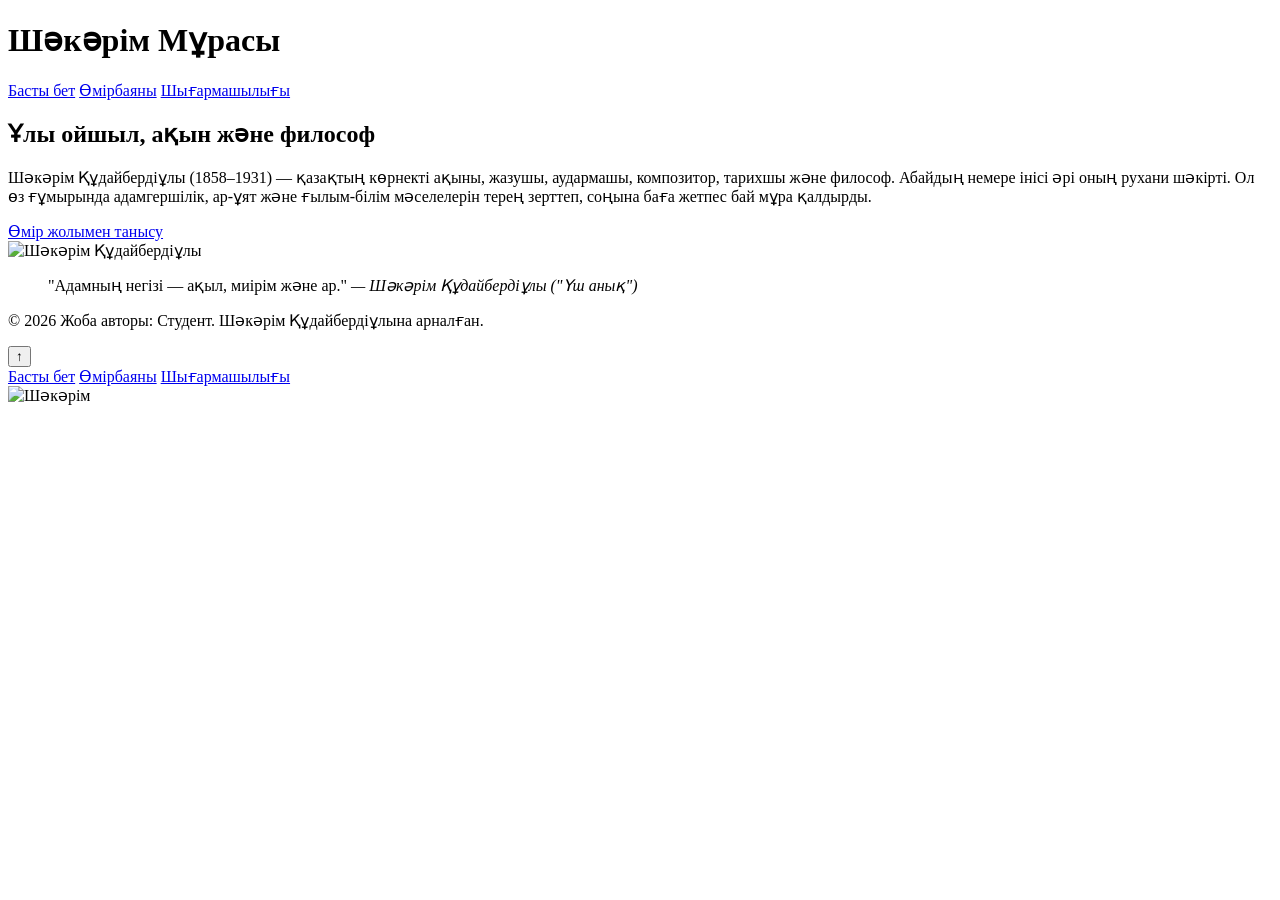
==== index.html @ 611aecaa "сақтадым" ====
<!DOCTYPE html>
<html lang="kk">
<head>
    <meta charset="UTF-8">
    <meta name="viewport" content="width=device-width, initial-scale=1.0">
    <title>Шәкәрім Құдайбердіұлы</title>
    <!-- Жұмсақ әрі оқуға жеңіл Google қаріптері -->
    <link href="https://fonts.googleapis.com/css2?family=Lora:ital,wght@0,400;0,600;1,400&family=Nunito:wght@300;400;600&display=swap" rel="stylesheet">
    <link rel="stylesheet" href="css/style.css">
</head>
<body>
    <header>
        <div class="container">
            <h1 class="logo">Шәкәрім Мұрасы</h1>
            <nav>
                <a href="index.html" class="active">Басты бет</a>
                <a href="about.html">Өмірбаяны</a>
                <a href="works.html">Шығармашылығы</a>
            </nav>
        </div>
    </header>

    <main class="container">
        <section class="hero">
            <div class="hero-text">
                <h2>Ұлы ойшыл, ақын және философ</h2>
                <p>Шәкәрім Құдайбердіұлы (1858–1931) — қазақтың көрнекті ақыны, жазушы, аудармашы, композитор, тарихшы және философ. Абайдың немере інісі әрі оның рухани шәкірті. Ол өз ғұмырында адамгершілік, ар-ұят және ғылым-білім мәселелерін терең зерттеп, соңына баға жетпес бай мұра қалдырды.</p>
                <a href="about.html" class="btn">Өмір жолымен танысу</a>
            </div>
            <!-- Суретіңізді images папкасына салып, жолын көрсетіңіз. CSS оны автоматты түрде ақ-қара етеді -->
            <img src="images/shakarim-main.jpg" alt="Шәкәрім Құдайбердіұлы" class="rounded-img hero-img">
        </section>

        <section class="quote-section">
            <blockquote>
                "Адамның негізі — ақыл, миірім және ар."
                <cite>— Шәкәрім Құдайбердіұлы ("Үш анық")</cite>
            </blockquote>
        </section>
    </main>

    <footer>
        <div class="container">
            <p>© 2026 Жоба авторы: Студент. Шәкәрім Құдайбердіұлына арналған.</p>
        </div>
    </footer>

    <button id="scrollToTopBtn" title="Жоғарыға көтерілу">↑</button>
    <script src="js/script.js"></script>
</body>
</html>
<nav>
    <a href="index.html">Басты бет</a>
    <a href="about.html">Өмірбаяны</a>
    <a href="works.html">Шығармашылығы</a>
</nav>
<img src="images/shakarim-main.jpg" alt="Шәкәрім">
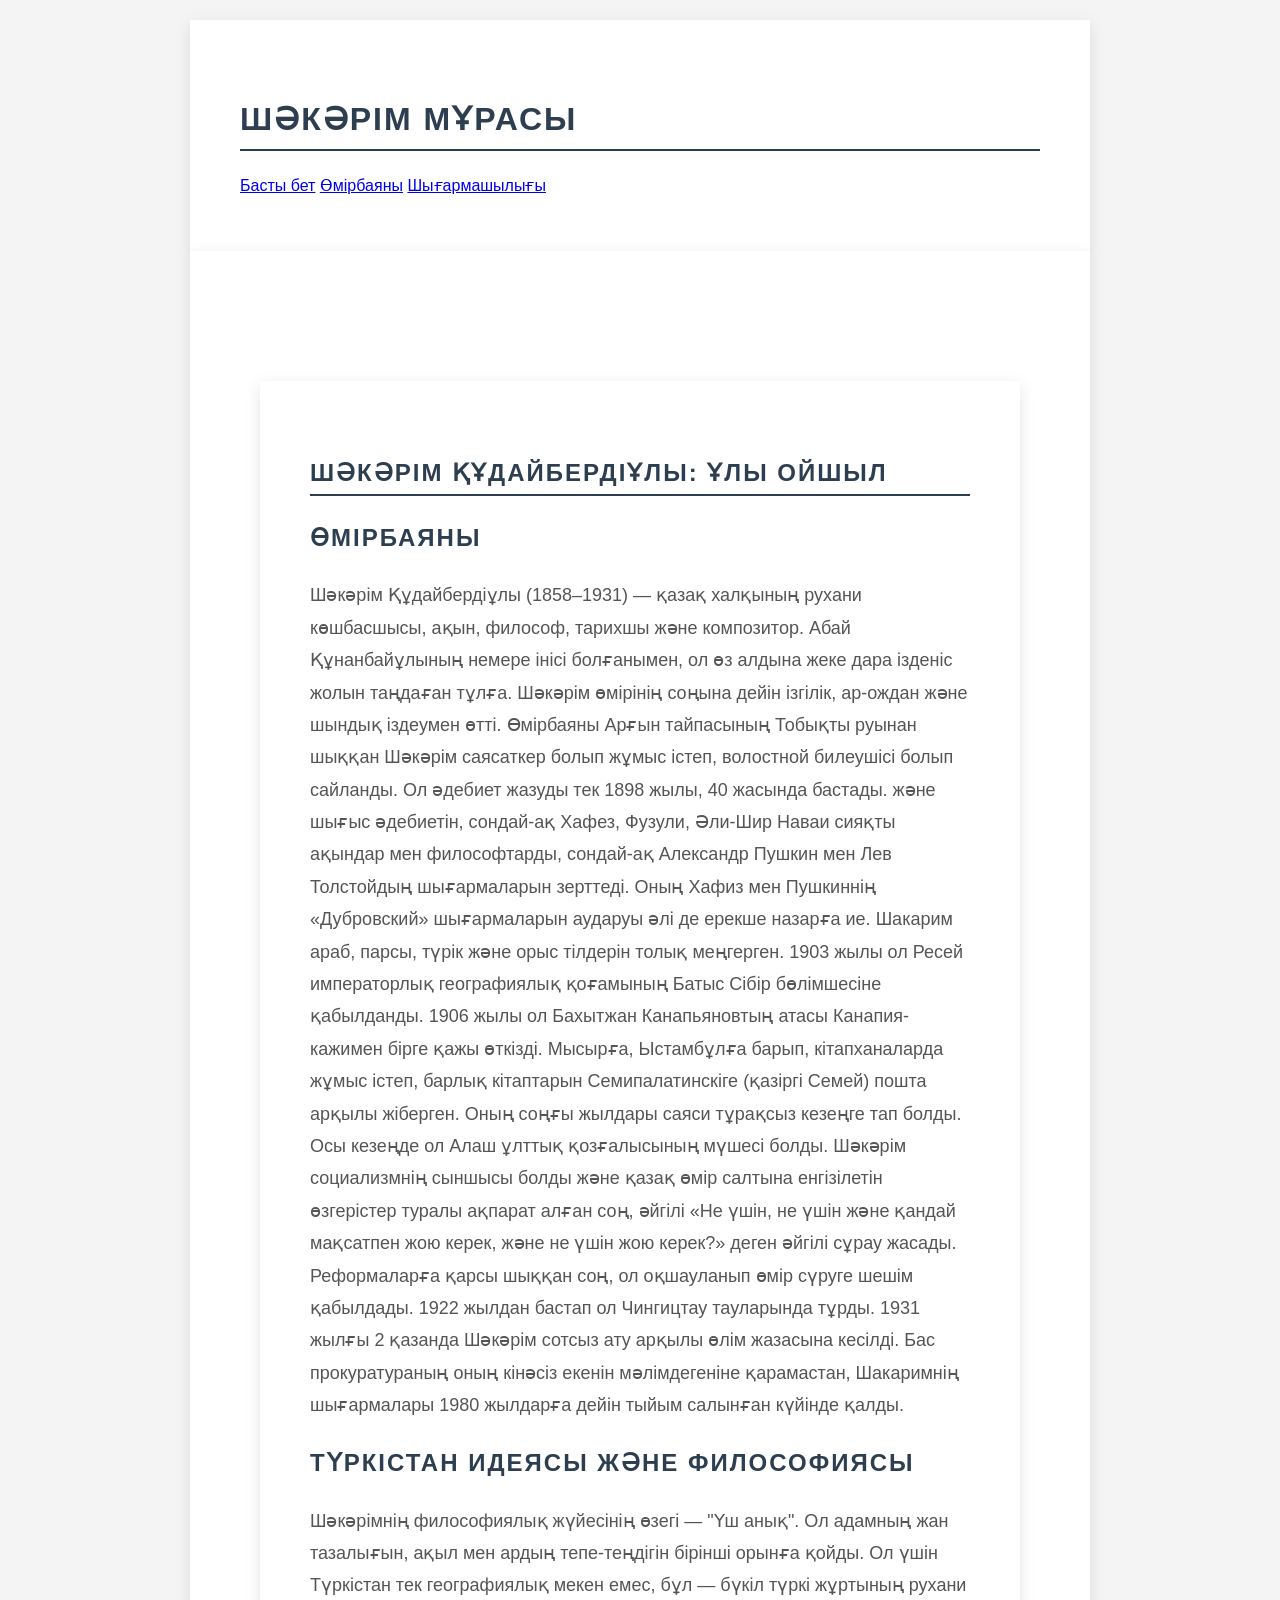
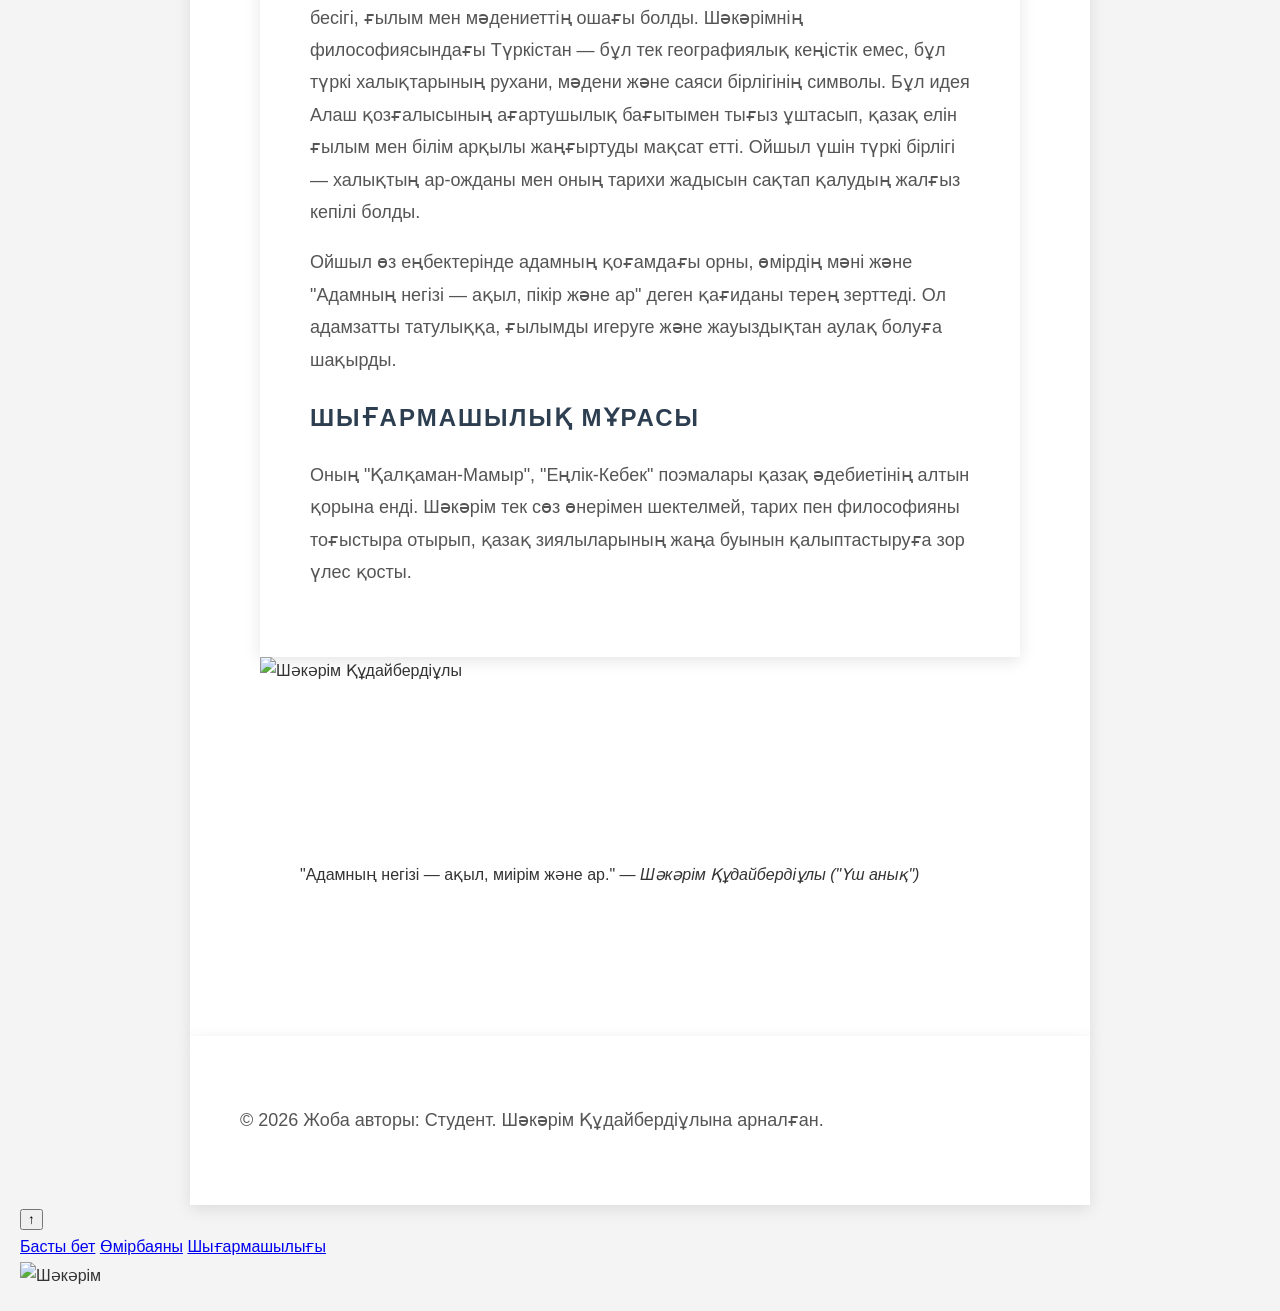
==== commit 85171232: "Толық мәтіндер мен Түркістан идеясы қосылды" ====
--- a/index.html
+++ b/index.html
@@ -1,6 +1,7 @@
 <!DOCTYPE html>
 <html lang="kk">
 <head>
+    <link rel="stylesheet" href="style.css">
     <meta charset="UTF-8">
     <meta name="viewport" content="width=device-width, initial-scale=1.0">
     <title>Шәкәрім Құдайбердіұлы</title>
@@ -23,9 +24,33 @@
     <main class="container">
         <section class="hero">
             <div class="hero-text">
-                <h2>Ұлы ойшыл, ақын және философ</h2>
-                <p>Шәкәрім Құдайбердіұлы (1858–1931) — қазақтың көрнекті ақыны, жазушы, аудармашы, композитор, тарихшы және философ. Абайдың немере інісі әрі оның рухани шәкірті. Ол өз ғұмырында адамгершілік, ар-ұят және ғылым-білім мәселелерін терең зерттеп, соңына баға жетпес бай мұра қалдырды.</p>
-                <a href="about.html" class="btn">Өмір жолымен танысу</a>
+                <!DOCTYPE html>
+<html lang="kk">
+<head>
+    <meta charset="UTF-8">
+    <title>Шәкәрім Құдайбердіұлы</title>
+    <link rel="stylesheet" href="style.css">
+</head>
+<body>
+    <div class="container">
+        <h1>Шәкәрім Құдайбердіұлы: Ұлы ойшыл</h1>
+        
+        <h2>Өмірбаяны</h2>
+        <p>Шәкәрім Құдайбердіұлы (1858–1931) — қазақ халқының рухани көшбасшысы, ақын, философ, тарихшы және композитор. Абай Құнанбайұлының немере інісі болғанымен, ол өз алдына жеке дара ізденіс жолын таңдаған тұлға. Шәкәрім өмірінің соңына дейін ізгілік, ар-ождан және шындық іздеумен өтті. Өмірбаяны
+Арғын тайпасының Тобықты руынан шыққан Шәкәрім саясаткер болып жұмыс істеп, волостной билеушісі болып сайланды. Ол әдебиет жазуды тек 1898 жылы, 40 жасында бастады. және шығыс әдебиетін, сондай-ақ Хафез, Фузули, Әли-Шир Наваи сияқты ақындар мен философтарды, сондай-ақ Александр Пушкин мен Лев Толстойдың шығармаларын зерттеді. Оның Хафиз мен Пушкиннің «Дубровский» шығармаларын аударуы әлі де ерекше назарға ие. Шакарим араб, парсы, түрік және орыс тілдерін толық меңгерген. 1903 жылы ол Ресей императорлық географиялық қоғамының Батыс Сібір бөлімшесіне қабылданды.
+1906 жылы ол Бахытжан Канапьяновтың атасы Канапия-кажимен бірге қажы өткізді. Мысырға, Ыстамбұлға барып, кітапханаларда жұмыс істеп, барлық кітаптарын Семипалатинскіге (қазіргі Семей) пошта арқылы жіберген. Оның соңғы жылдары саяси тұрақсыз кезеңге тап болды. Осы кезеңде ол Алаш ұлттық қозғалысының мүшесі болды.
+Шәкәрім социализмнің сыншысы болды және қазақ өмір салтына енгізілетін өзгерістер туралы ақпарат алған соң, әйгілі «Не үшін, не үшін және қандай мақсатпен жою керек, және не үшін жою керек?» деген әйгілі сұрау жасады. Реформаларға қарсы шыққан соң, ол оқшауланып өмір сүруге шешім қабылдады. 1922 жылдан бастап ол Чингицтау тауларында тұрды.
+1931 жылғы 2 қазанда Шәкәрім сотсыз ату арқылы өлім жазасына кесілді. Бас прокуратураның оның кінәсіз екенін мәлімдегеніне қарамастан, Шакаримнің шығармалары 1980 жылдарға дейін тыйым салынған күйінде қалды. </p>
+        
+        <h2>Түркістан идеясы және философиясы</h2>
+        <p>Шәкәрімнің философиялық жүйесінің өзегі — "Үш анық". Ол адамның жан тазалығын, ақыл мен ардың тепе-теңдігін бірінші орынға қойды. Ол үшін Түркістан тек географиялық мекен емес, бұл — бүкіл түркі жұртының рухани бесігі, ғылым мен мәдениеттің ошағы болды. Шәкәрімнің философиясындағы Түркістан — бұл тек географиялық кеңістік емес, бұл түркі халықтарының рухани, мәдени және саяси бірлігінің символы. Бұл идея Алаш қозғалысының ағартушылық бағытымен тығыз ұштасып, қазақ елін ғылым мен білім арқылы жаңғыртуды мақсат етті. Ойшыл үшін түркі бірлігі — халықтың ар-ожданы мен оның тарихи жадысын сақтап қалудың жалғыз кепілі болды.</p>
+        <p>Ойшыл өз еңбектерінде адамның қоғамдағы орны, өмірдің мәні және "Адамның негізі — ақыл, пікір және ар" деген қағиданы терең зерттеді. Ол адамзатты татулыққа, ғылымды игеруге және жауыздықтан аулақ болуға шақырды.</p>
+
+        <h2>Шығармашылық мұрасы</h2>
+        <p>Оның "Қалқаман-Мамыр", "Еңлік-Кебек" поэмалары қазақ әдебиетінің алтын қорына енді. Шәкәрім тек сөз өнерімен шектелмей, тарих пен философияны тоғыстыра отырып, қазақ зиялыларының жаңа буынын қалыптастыруға зор үлес қосты.</p>
+    </div>
+</body>
+</html>
             </div>
             <!-- Суретіңізді images папкасына салып, жолын көрсетіңіз. CSS оны автоматты түрде ақ-қара етеді -->
             <img src="images/shakarim-main.jpg" alt="Шәкәрім Құдайбердіұлы" class="rounded-img hero-img">
@@ -54,4 +79,5 @@
     <a href="about.html">Өмірбаяны</a>
     <a href="works.html">Шығармашылығы</a>
 </nav>
-<img src="images/shakarim-main.jpg" alt="Шәкәрім">+<img src="images/shakarim-main.jpg" alt="Шәкәрім">
+<link rel="stylesheet" href="style.css">
--- a/style.css
+++ b/style.css
@@ -0,0 +1,35 @@
+/* Фонды ақшыл-сұр немесе крем түсінде жасау */
+body {
+    background-color: #fdfdfd; 
+    color: #333;
+    font-family: 'Segoe UI', Tahoma, sans-serif;
+    line-height: 1.8;
+}
+
+/* Блоктарға арналған стиль */
+section {
+    padding: 80px 20px;
+    max-width: 900px;
+    margin: auto;
+}
+
+h1, h2 {
+    color: #2c3e50;
+    text-transform: uppercase;
+    letter-spacing: 2px;
+}
+body {
+    font-family: 'Helvetica Neue', Arial, sans-serif;
+    background-color: #f4f4f4;
+    margin: 0;
+    padding: 20px;
+}
+.container {
+    max-width: 800px;
+    margin: auto;
+    background: #fff;
+    padding: 50px;
+    box-shadow: 0 4px 15px rgba(0,0,0,0.1);
+}
+h1 { color: #2c3e50; border-bottom: 2px solid #2c3e50; }
+p { font-size: 18px; color: #555; }
--- a/style.css
+++ b/style.css
@@ -0,0 +1,35 @@
+/* Фонды ақшыл-сұр немесе крем түсінде жасау */
+body {
+    background-color: #fdfdfd; 
+    color: #333;
+    font-family: 'Segoe UI', Tahoma, sans-serif;
+    line-height: 1.8;
+}
+
+/* Блоктарға арналған стиль */
+section {
+    padding: 80px 20px;
+    max-width: 900px;
+    margin: auto;
+}
+
+h1, h2 {
+    color: #2c3e50;
+    text-transform: uppercase;
+    letter-spacing: 2px;
+}
+body {
+    font-family: 'Helvetica Neue', Arial, sans-serif;
+    background-color: #f4f4f4;
+    margin: 0;
+    padding: 20px;
+}
+.container {
+    max-width: 800px;
+    margin: auto;
+    background: #fff;
+    padding: 50px;
+    box-shadow: 0 4px 15px rgba(0,0,0,0.1);
+}
+h1 { color: #2c3e50; border-bottom: 2px solid #2c3e50; }
+p { font-size: 18px; color: #555; }
--- a/style.css
+++ b/style.css
@@ -0,0 +1,35 @@
+/* Фонды ақшыл-сұр немесе крем түсінде жасау */
+body {
+    background-color: #fdfdfd; 
+    color: #333;
+    font-family: 'Segoe UI', Tahoma, sans-serif;
+    line-height: 1.8;
+}
+
+/* Блоктарға арналған стиль */
+section {
+    padding: 80px 20px;
+    max-width: 900px;
+    margin: auto;
+}
+
+h1, h2 {
+    color: #2c3e50;
+    text-transform: uppercase;
+    letter-spacing: 2px;
+}
+body {
+    font-family: 'Helvetica Neue', Arial, sans-serif;
+    background-color: #f4f4f4;
+    margin: 0;
+    padding: 20px;
+}
+.container {
+    max-width: 800px;
+    margin: auto;
+    background: #fff;
+    padding: 50px;
+    box-shadow: 0 4px 15px rgba(0,0,0,0.1);
+}
+h1 { color: #2c3e50; border-bottom: 2px solid #2c3e50; }
+p { font-size: 18px; color: #555; }
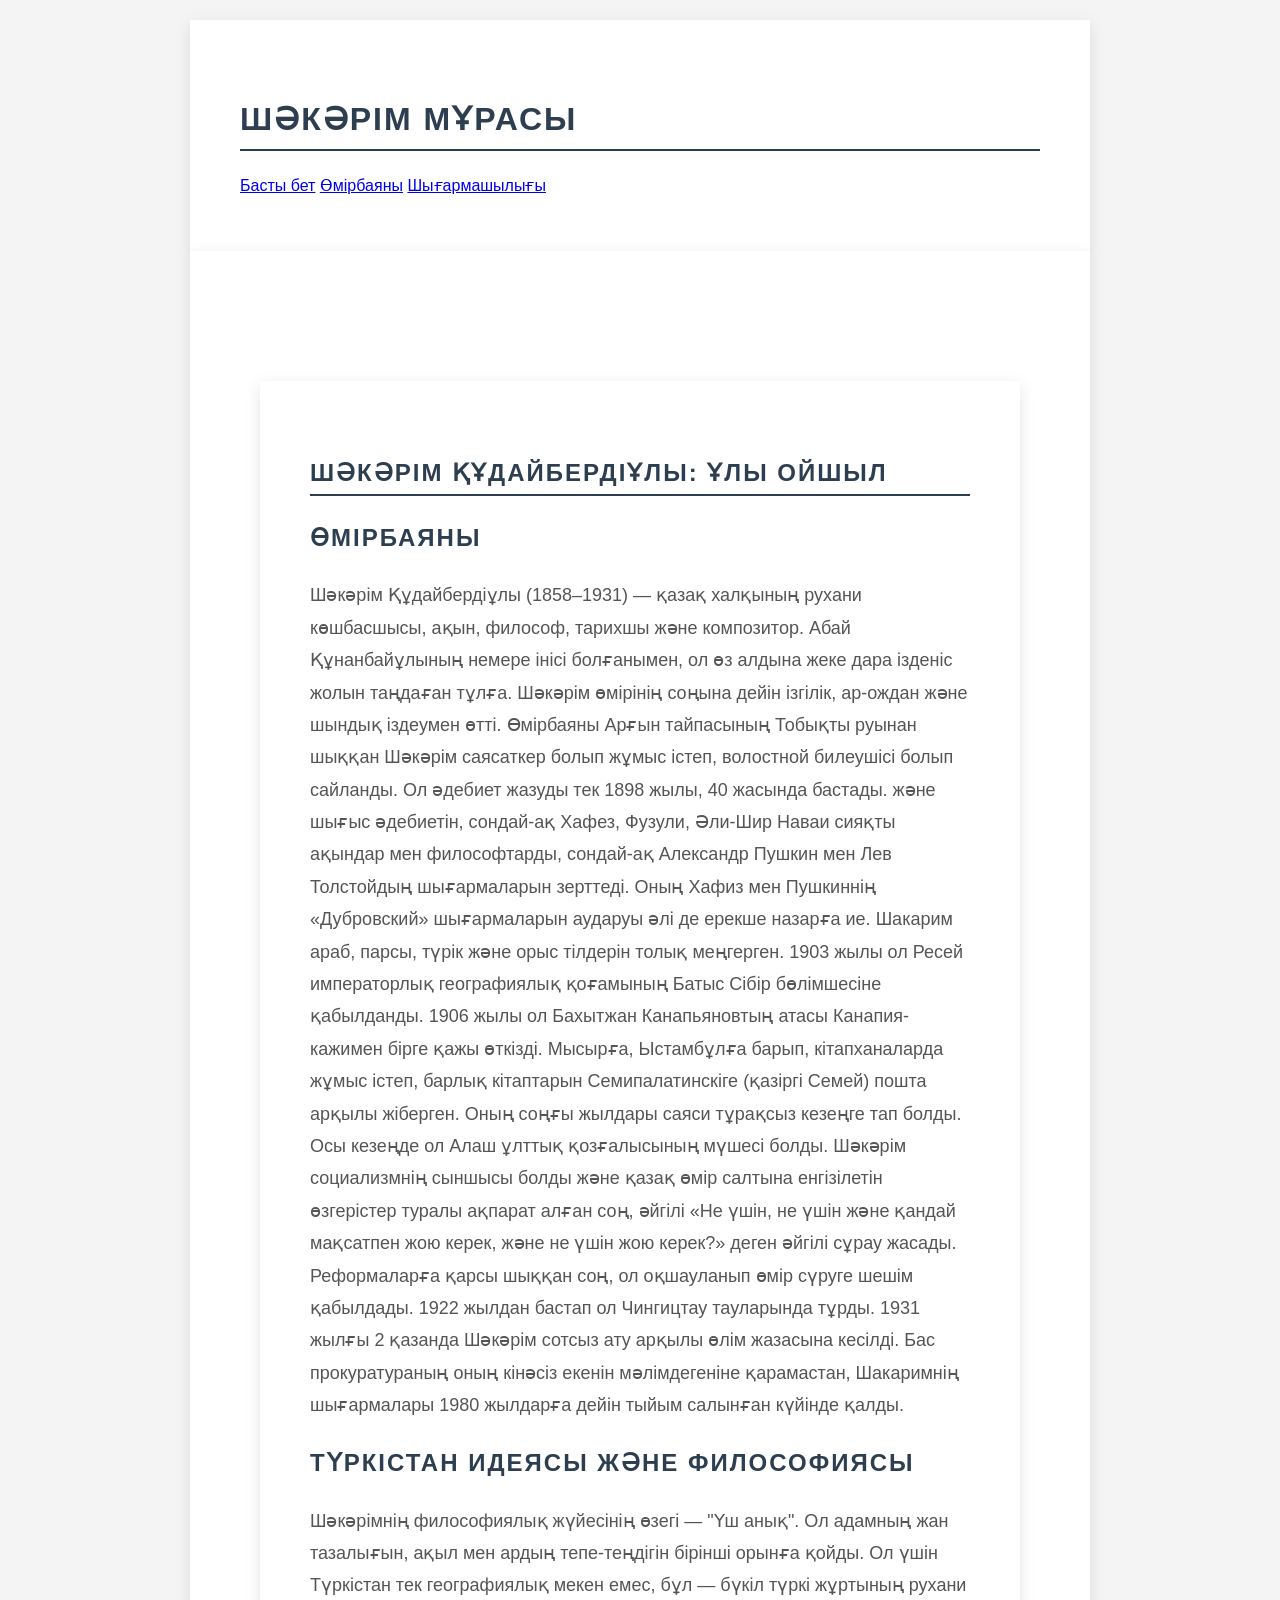
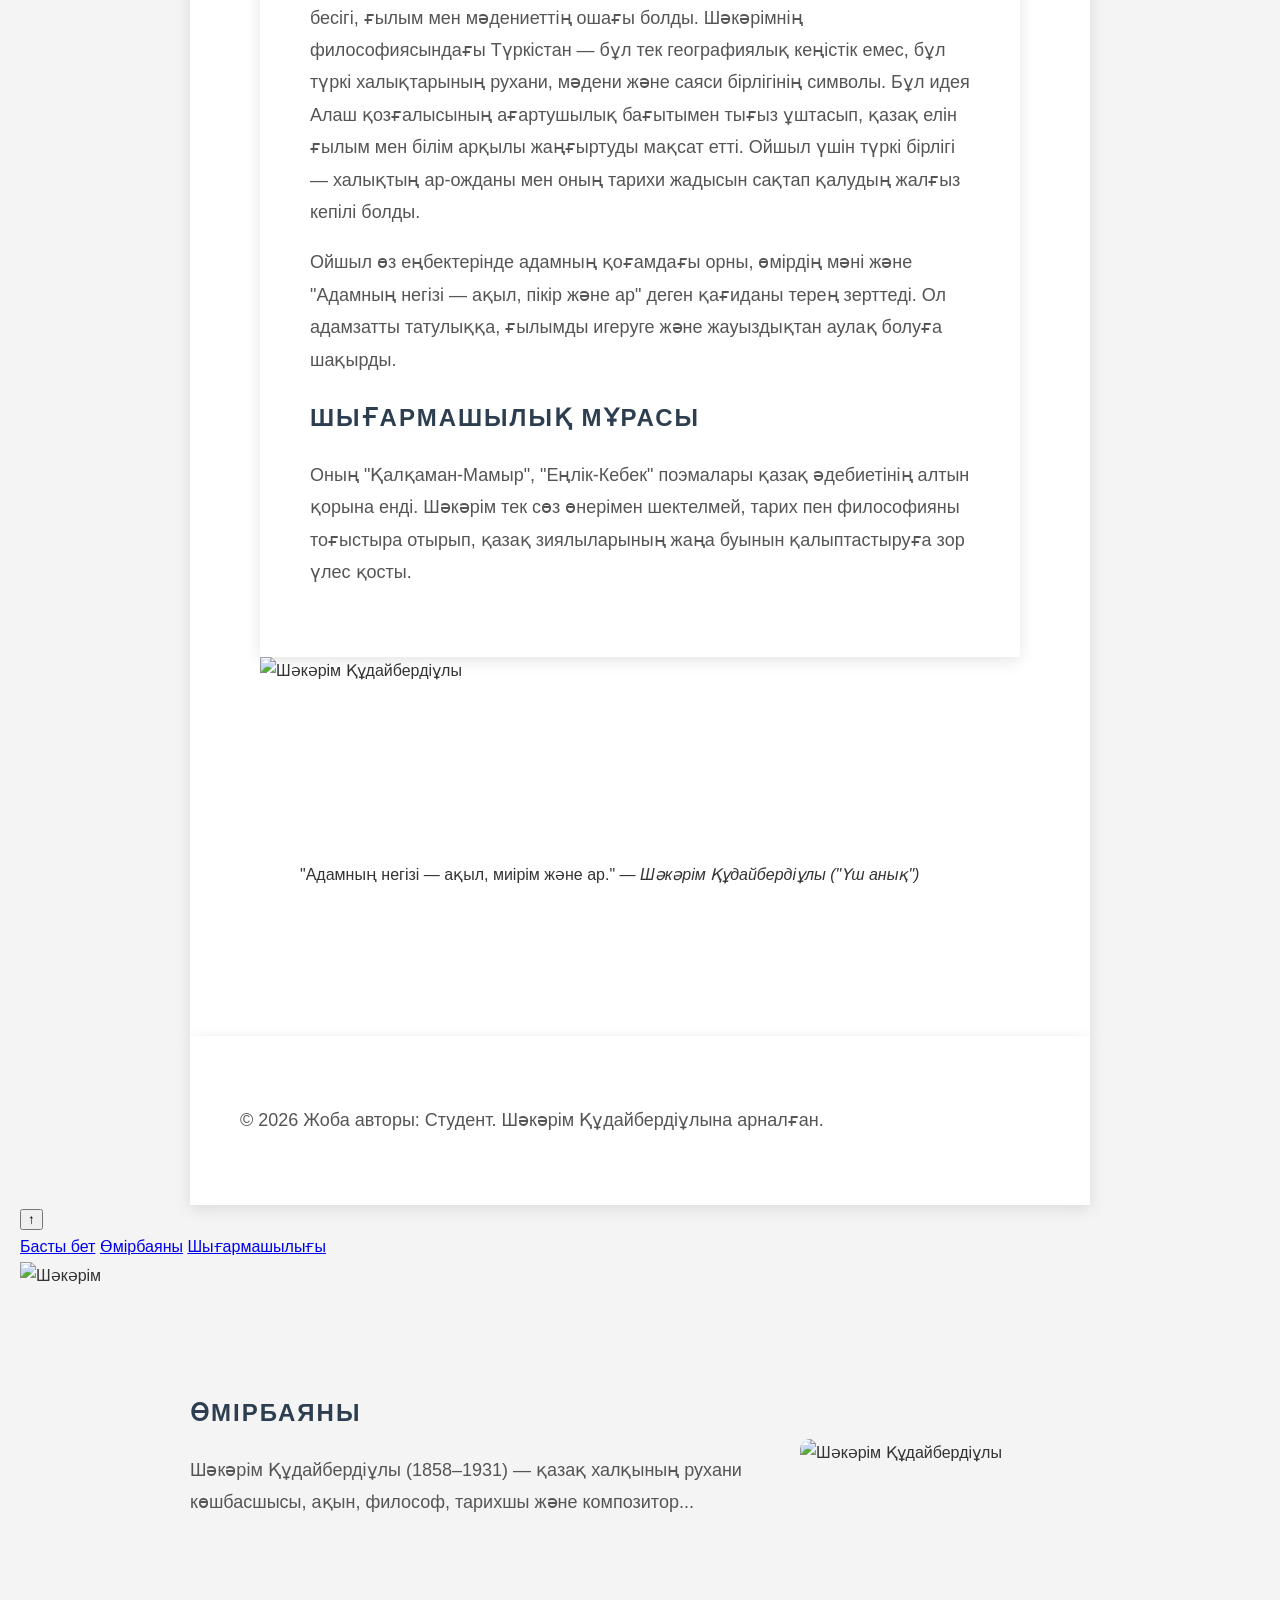
==== commit fd46277d: "Сурет жолы түзетілді" ====
--- a/index.html
+++ b/index.html
@@ -80,4 +80,13 @@
     <a href="works.html">Шығармашылығы</a>
 </nav>
 <img src="images/shakarim-main.jpg" alt="Шәкәрім">
-<link rel="stylesheet" href="style.css">+<link rel="stylesheet" href="style.css">
+<section class="about-section">
+    <div class="text-content">
+        <h2>Өмірбаяны</h2>
+        <p>Шәкәрім Құдайбердіұлы (1858–1931) — қазақ халқының рухани көшбасшысы, ақын, философ, тарихшы және композитор...</p>
+    </div>
+    <div class="image-content">
+        <img src="images/shakarim-main.jpg" alt="Шәкәрім Құдайбердіұлы">
+    </div>
+</section>
--- a/style.css
+++ b/style.css
@@ -32,4 +32,22 @@
     box-shadow: 0 4px 15px rgba(0,0,0,0.1);
 }
 h1 { color: #2c3e50; border-bottom: 2px solid #2c3e50; }
-p { font-size: 18px; color: #555; }+p { font-size: 18px; color: #555; }
+.about-section {
+    display: flex; /* Бұл сурет пен мәтінді қатар қояды */
+    align-items: center; /* Ортасынан теңестіру */
+    gap: 30px; /* Сурет пен мәтін арасындағы бос орын */
+}
+
+.text-content {
+    flex: 2; /* Мәтінге көп орын беру */
+}
+
+.image-content {
+    flex: 1; /* Суретке орын беру */
+}
+
+.image-content img {
+    max-width: 100%;
+    border-radius: 10px;
+}
--- a/style.css
+++ b/style.css
@@ -32,4 +32,22 @@
     box-shadow: 0 4px 15px rgba(0,0,0,0.1);
 }
 h1 { color: #2c3e50; border-bottom: 2px solid #2c3e50; }
-p { font-size: 18px; color: #555; }+p { font-size: 18px; color: #555; }
+.about-section {
+    display: flex; /* Бұл сурет пен мәтінді қатар қояды */
+    align-items: center; /* Ортасынан теңестіру */
+    gap: 30px; /* Сурет пен мәтін арасындағы бос орын */
+}
+
+.text-content {
+    flex: 2; /* Мәтінге көп орын беру */
+}
+
+.image-content {
+    flex: 1; /* Суретке орын беру */
+}
+
+.image-content img {
+    max-width: 100%;
+    border-radius: 10px;
+}
--- a/style.css
+++ b/style.css
@@ -32,4 +32,22 @@
     box-shadow: 0 4px 15px rgba(0,0,0,0.1);
 }
 h1 { color: #2c3e50; border-bottom: 2px solid #2c3e50; }
-p { font-size: 18px; color: #555; }+p { font-size: 18px; color: #555; }
+.about-section {
+    display: flex; /* Бұл сурет пен мәтінді қатар қояды */
+    align-items: center; /* Ортасынан теңестіру */
+    gap: 30px; /* Сурет пен мәтін арасындағы бос орын */
+}
+
+.text-content {
+    flex: 2; /* Мәтінге көп орын беру */
+}
+
+.image-content {
+    flex: 1; /* Суретке орын беру */
+}
+
+.image-content img {
+    max-width: 100%;
+    border-radius: 10px;
+}
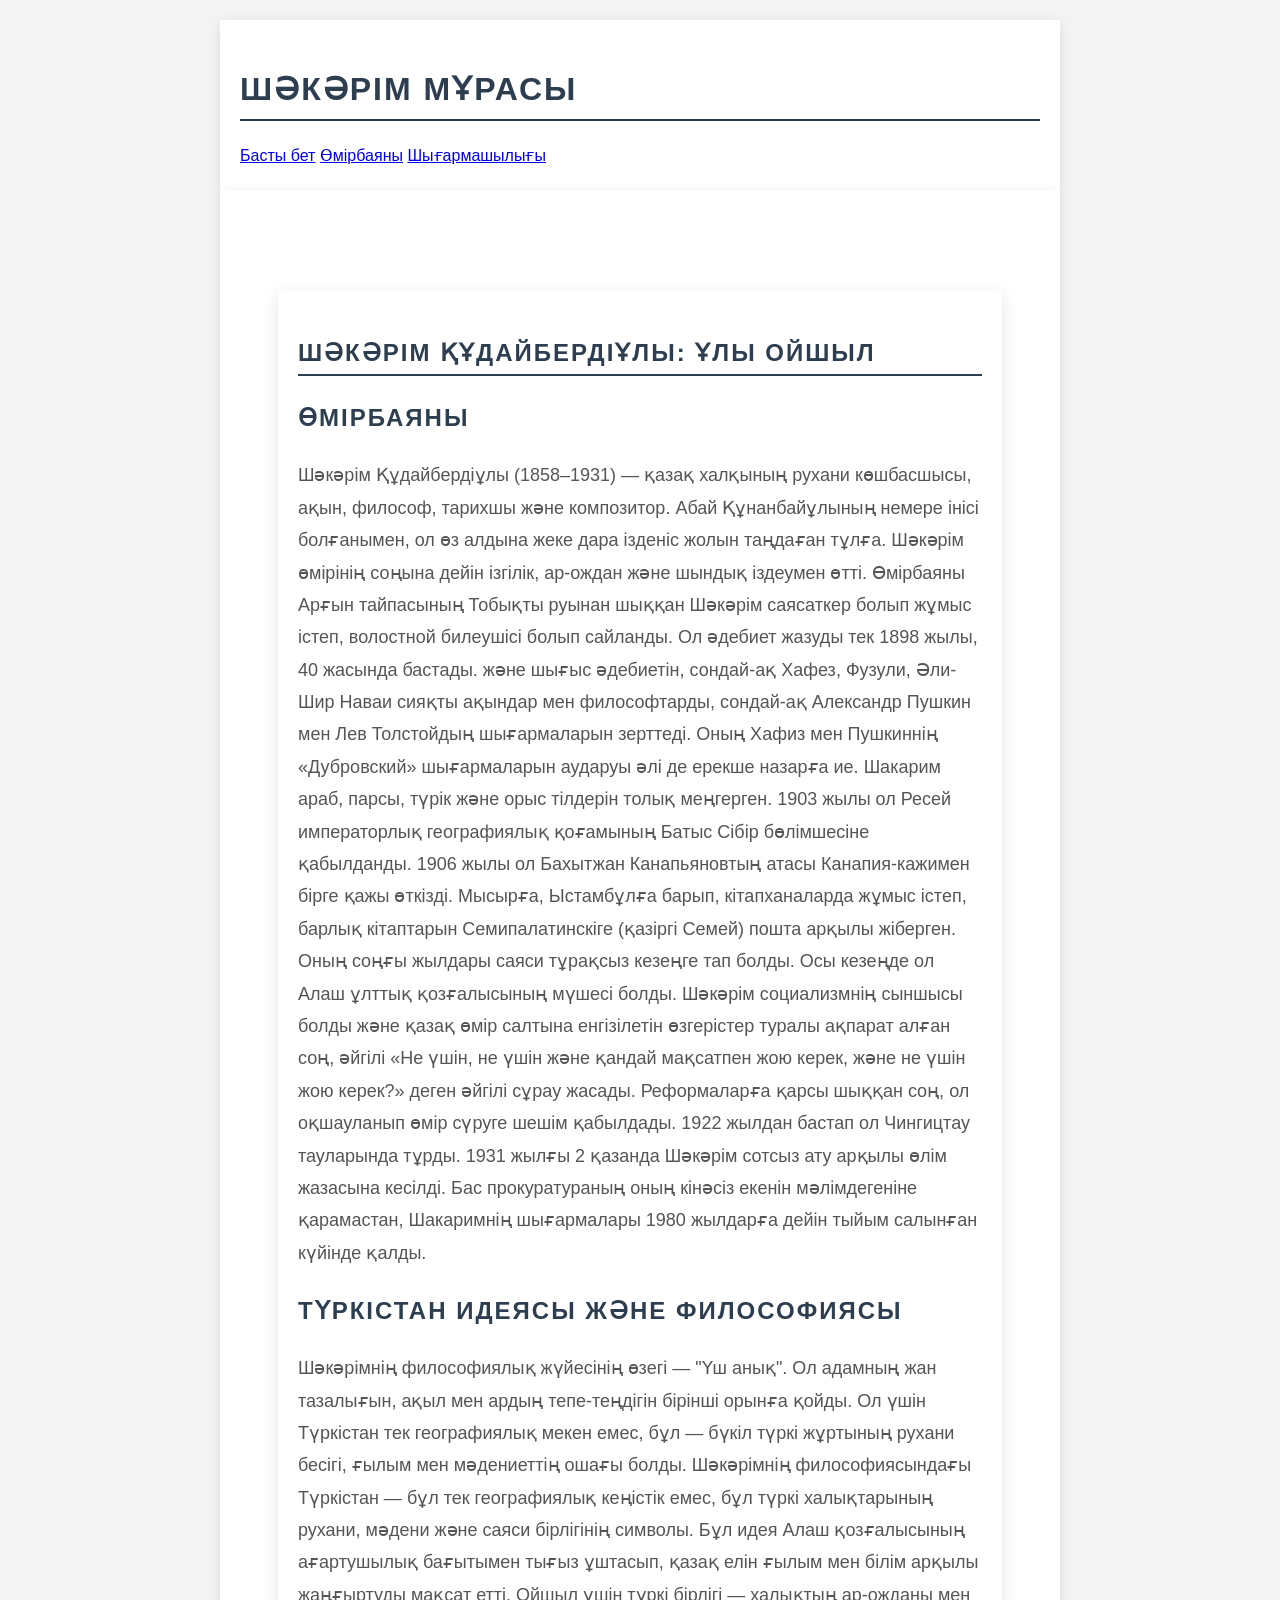
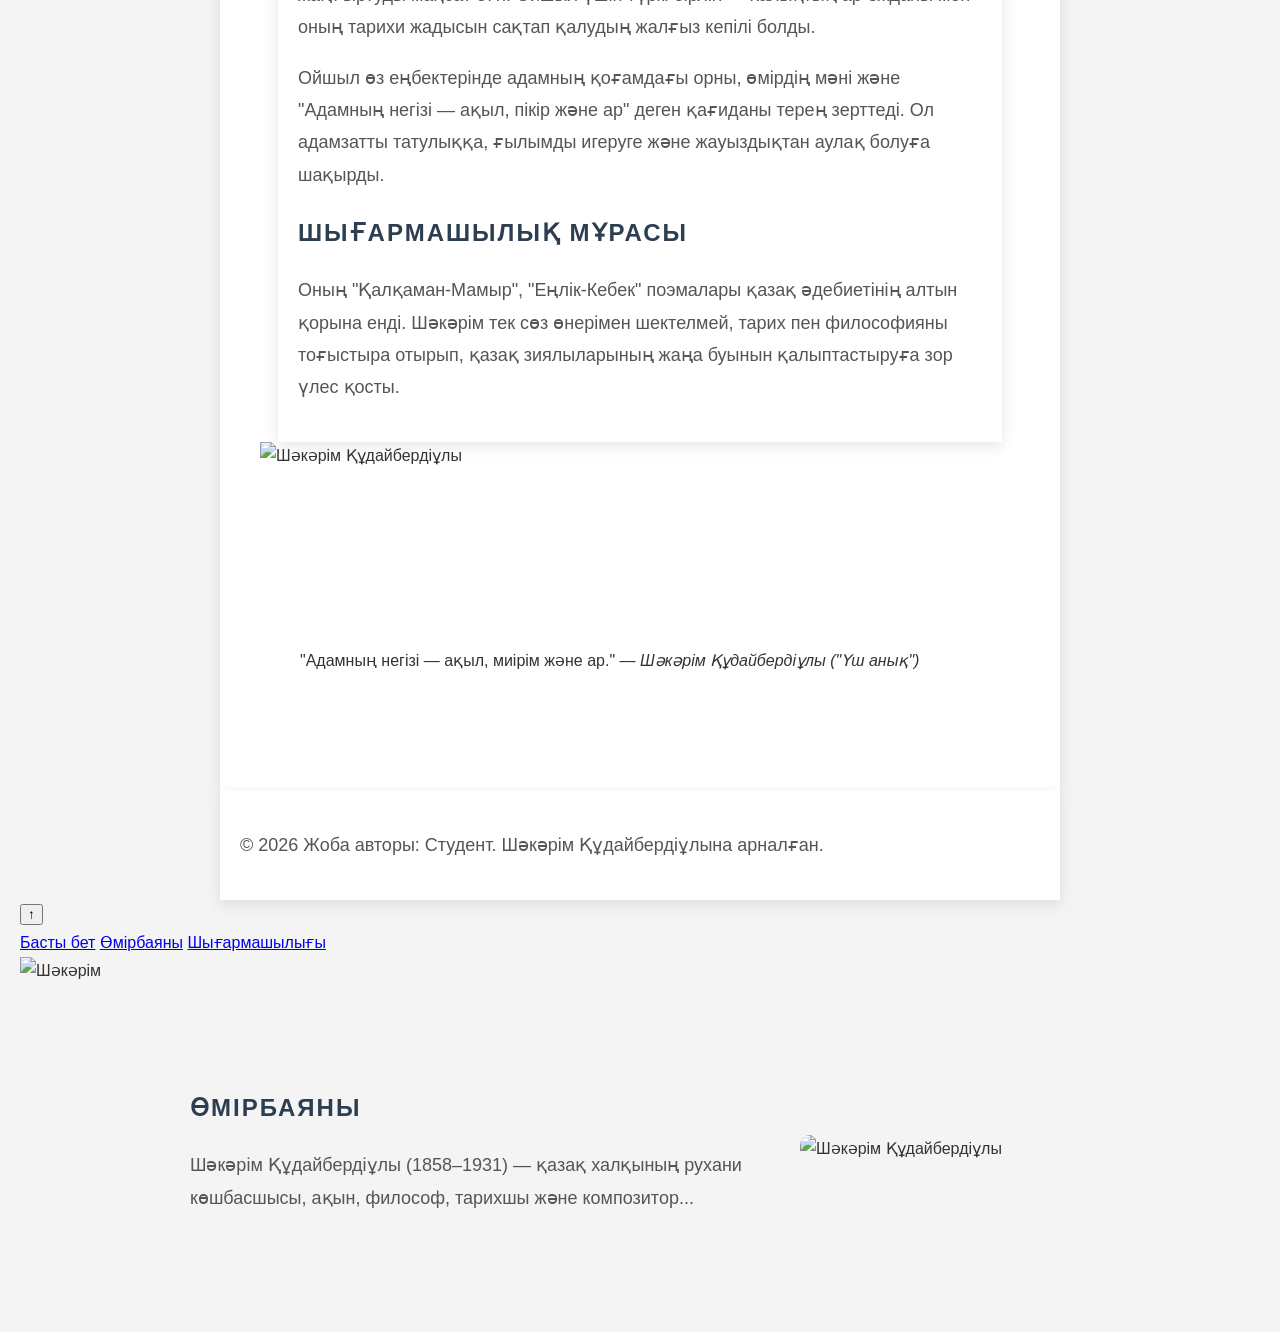
==== commit 21a6a816: "Сурет жолы түзетілді" ====
--- a/index.html
+++ b/index.html
@@ -79,7 +79,7 @@
     <a href="about.html">Өмірбаяны</a>
     <a href="works.html">Шығармашылығы</a>
 </nav>
-<img src="images/shakarim-main.jpg" alt="Шәкәрім">
+<img src="img" alt="Шәкәрім">
 <link rel="stylesheet" href="style.css">
 <section class="about-section">
     <div class="text-content">
@@ -87,6 +87,7 @@
         <p>Шәкәрім Құдайбердіұлы (1858–1931) — қазақ халқының рухани көшбасшысы, ақын, философ, тарихшы және композитор...</p>
     </div>
     <div class="image-content">
-        <img src="images/shakarim-main.jpg" alt="Шәкәрім Құдайбердіұлы">
+        <img src="img" alt="Шәкәрім Құдайбердіұлы">
     </div>
-</section>+</section>
+<meta name="viewport" content="width=device-width, initial-scale=1.0">
--- a/style.css
+++ b/style.css
@@ -50,4 +50,23 @@
 .image-content img {
     max-width: 100%;
     border-radius: 10px;
+}
+/* Барлық құрылғыларға ортақ стиль */
+.container {
+    width: 90%;
+    margin: auto;
+    padding: 20px;
+}
+
+/* Телефондар үшін (экран ені 600px-тен кіші болса) */
+@media (max-width: 600px) {
+    .about-section {
+        flex-direction: column; /* Сурет пен мәтінді қатар емес, бірінің астына бірін қояды */
+        text-align: center;
+    }
+    h1 { font-size: 24px; }
+    p { font-size: 16px; }
+}img {
+    max-width: 100%; /* Сурет экран енінен аспайды */
+    height: auto;    /* Пропорциясын сақтайды */
 }
--- a/style.css
+++ b/style.css
@@ -50,4 +50,23 @@
 .image-content img {
     max-width: 100%;
     border-radius: 10px;
+}
+/* Барлық құрылғыларға ортақ стиль */
+.container {
+    width: 90%;
+    margin: auto;
+    padding: 20px;
+}
+
+/* Телефондар үшін (экран ені 600px-тен кіші болса) */
+@media (max-width: 600px) {
+    .about-section {
+        flex-direction: column; /* Сурет пен мәтінді қатар емес, бірінің астына бірін қояды */
+        text-align: center;
+    }
+    h1 { font-size: 24px; }
+    p { font-size: 16px; }
+}img {
+    max-width: 100%; /* Сурет экран енінен аспайды */
+    height: auto;    /* Пропорциясын сақтайды */
 }
--- a/style.css
+++ b/style.css
@@ -50,4 +50,23 @@
 .image-content img {
     max-width: 100%;
     border-radius: 10px;
+}
+/* Барлық құрылғыларға ортақ стиль */
+.container {
+    width: 90%;
+    margin: auto;
+    padding: 20px;
+}
+
+/* Телефондар үшін (экран ені 600px-тен кіші болса) */
+@media (max-width: 600px) {
+    .about-section {
+        flex-direction: column; /* Сурет пен мәтінді қатар емес, бірінің астына бірін қояды */
+        text-align: center;
+    }
+    h1 { font-size: 24px; }
+    p { font-size: 16px; }
+}img {
+    max-width: 100%; /* Сурет экран енінен аспайды */
+    height: auto;    /* Пропорциясын сақтайды */
 }
